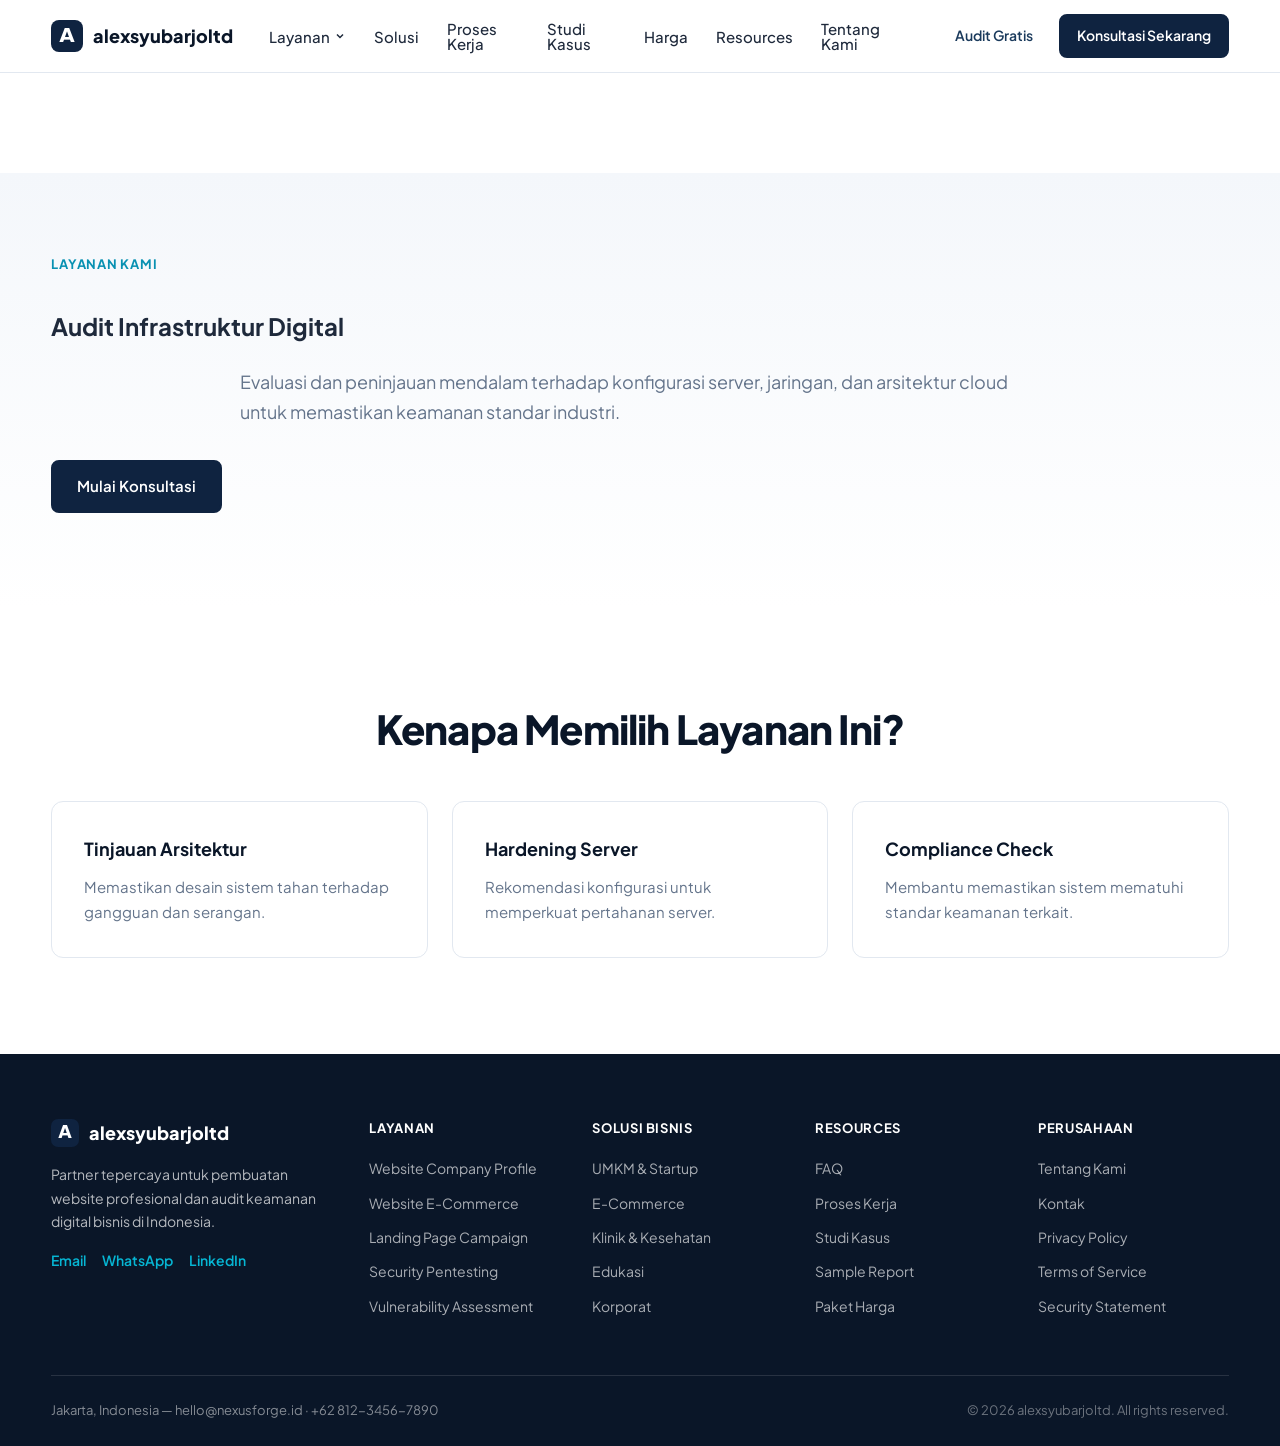
==== audit-infrastruktur.html @ 3403815f "Initial commit" ====
<!DOCTYPE html>
<html lang="id">
<head>
  <meta charset="UTF-8" />
  <meta name="viewport" content="width=device-width, initial-scale=1.0" />
  <title>Audit Infrastruktur Digital — alexsyubarjoltd</title>
  <link rel="preconnect" href="https://fonts.googleapis.com" />
  <link rel="preconnect" href="https://fonts.gstatic.com" crossorigin />
  <link href="https://fonts.googleapis.com/css2?family=Plus+Jakarta+Sans:wght@400;500;600;700;800&display=swap" rel="stylesheet" />
  <link rel="icon" type="image/svg+xml" href="favicon.svg" />
  <link rel="stylesheet" href="styles.css" />
</head>
<body>
  <!-- 2. Header -->
  <header class="site-header" id="header">
    <div class="container header-inner">
      <a href="index.html" class="logo" aria-label="alexsyubarjoltd">
        <span class="logo-mark" aria-hidden="true">
          <svg width="32" height="32" viewBox="0 0 32 32" fill="none"><rect width="32" height="32" rx="8" fill="currentColor"/><text x="16" y="22" text-anchor="middle" font-family="system-ui,sans-serif" font-weight="900" font-size="20" fill="#fff">A</text></svg>
        </span>
        <span class="logo-text">alexsyubarjoltd</span>
      </a>

      <button class="nav-toggle" type="button" aria-label="Menu" aria-expanded="false" id="navToggle">
        <span></span><span></span><span></span>
      </button>

      <nav class="main-nav" id="mainNav" aria-label="Navigasi utama">
        <div class="nav-item has-mega">
          <button class="nav-link nav-trigger" type="button" aria-expanded="false" aria-haspopup="true" id="layananTrigger">
            Layanan
            <svg class="chevron" width="12" height="12" viewBox="0 0 12 12" aria-hidden="true"><path d="M3 4.5L6 7.5L9 4.5" stroke="currentColor" stroke-width="1.5" fill="none"/></svg>
          </button>
          <div class="mega-menu" id="megaMenu" role="menu">
            <div class="mega-grid">
              <div class="mega-col">
                <span class="mega-label">Pembuatan Website</span>
                <a href="company-profile.html" role="menuitem">Website Company Profile</a>
                <a href="ecommerce.html" role="menuitem">Website E-Commerce</a>
                <a href="landing-page.html" role="menuitem">Landing Page Campaign</a>
                <a href="web-app.html" role="menuitem">Web App Development</a>
              </div>
              <div class="mega-col">
                <span class="mega-label">Keamanan Digital</span>
                <a href="pentesting.html" role="menuitem">Security Pentesting</a>
                <a href="vulnerability.html" role="menuitem">Vulnerability Assessment</a>
                <a href="audit-infrastruktur.html" role="menuitem">Audit Infrastruktur Digital</a>
                <a href="maintenance.html" role="menuitem">Maintenance &amp; Hardening</a>
              </div>
              <div class="mega-promo">
                <p class="mega-promo-title">Butuh audit cepat?</p>
                <p>Dapatkan penilaian risiko awal gratis untuk website bisnis Anda.</p>
                <a href="index.html#kontak" class="btn btn-accent btn-sm">Audit Gratis</a>
              </div>
            </div>
          </div>
        </div>
        <a href="index.html#solusi" class="nav-link">Solusi</a>
        <a href="index.html#proses" class="nav-link">Proses Kerja</a>
        <a href="index.html#studi-kasus" class="nav-link">Studi Kasus</a>
        <a href="index.html#harga" class="nav-link">Harga</a>
        <a href="index.html#faq" class="nav-link">Resources</a>
        <a href="index.html#kontak" class="nav-link">Tentang Kami</a>
      </nav>

      <div class="header-actions">
        <a href="index.html#audit" class="btn btn-ghost btn-sm hide-mobile">Audit Gratis</a>
        <a href="index.html#kontak" class="btn btn-primary btn-sm">Konsultasi Sekarang</a>
      </div>
    </div>
  </header>


  <main style="padding-top: 100px;">
    <section class="section section-alt hero">
      <div class="container center">
        <span class="eyebrow">Layanan Kami</span>
        <h1>Audit Infrastruktur Digital</h1>
        <p class="hero-sub" style="margin: 0 auto; max-width: 800px;">Evaluasi dan peninjauan mendalam terhadap konfigurasi server, jaringan, dan arsitektur cloud untuk memastikan keamanan standar industri.</p>
        <div style="margin-top: 32px;">
           <a href="index.html#kontak" class="btn btn-primary">Mulai Konsultasi</a>
        </div>
      </div>
    </section>

    <section class="section">
      <div class="container">
        <div class="section-header center">
          <h2>Kenapa Memilih Layanan Ini?</h2>
        </div>
        <div class="problem-grid">
           
          <article class="problem-card">
            <h3>Tinjauan Arsitektur</h3>
            <p>Memastikan desain sistem tahan terhadap gangguan dan serangan.</p>
          </article>
          <article class="problem-card">
            <h3>Hardening Server</h3>
            <p>Rekomendasi konfigurasi untuk memperkuat pertahanan server.</p>
          </article>
          <article class="problem-card">
            <h3>Compliance Check</h3>
            <p>Membantu memastikan sistem mematuhi standar keamanan terkait.</p>
          </article>
        </div>
      </div>
    </section>
  </main>
  <!-- 14. Footer -->
  <footer class="site-footer">
    <div class="container footer-grid">
      <div class="footer-brand">
        <a href="index.html" class="logo footer-logo">
          <span class="logo-mark" aria-hidden="true">
            <svg width="28" height="28" viewBox="0 0 32 32" fill="none"><rect width="32" height="32" rx="8" fill="currentColor"/><text x="16" y="22" text-anchor="middle" font-family="system-ui,sans-serif" font-weight="900" font-size="20" fill="#fff">A</text></svg>
          </span>
          <span class="logo-text">alexsyubarjoltd</span>
        </a>
        <p>Partner tepercaya untuk pembuatan website profesional dan audit keamanan digital bisnis di Indonesia.</p>
        <div class="footer-social">
          <a href="mailto:hello@nexusforge.id" aria-label="Email">Email</a>
          <a href="https://wa.me/6281234567890" target="_blank" rel="noopener" aria-label="WhatsApp">WhatsApp</a>
          <a href="https://linkedin.com" target="_blank" rel="noopener" aria-label="LinkedIn">LinkedIn</a>
        </div>
      </div>
      <div class="footer-col">
        <h4>Layanan</h4>
        <ul>
          <li><a href="company-profile.html">Website Company Profile</a></li>
          <li><a href="ecommerce.html">Website E-Commerce</a></li>
          <li><a href="landing-page.html">Landing Page Campaign</a></li>
          <li><a href="pentesting.html">Security Pentesting</a></li>
          <li><a href="vulnerability.html">Vulnerability Assessment</a></li>
        </ul>
      </div>
      <div class="footer-col">
        <h4>Solusi Bisnis</h4>
        <ul>
          <li><a href="index.html#solusi">UMKM &amp; Startup</a></li>
          <li><a href="index.html#solusi">E-Commerce</a></li>
          <li><a href="index.html#solusi">Klinik &amp; Kesehatan</a></li>
          <li><a href="index.html#solusi">Edukasi</a></li>
          <li><a href="index.html#solusi">Korporat</a></li>
        </ul>
      </div>
      <div class="footer-col">
        <h4>Resources</h4>
        <ul>
          <li><a href="index.html#faq">FAQ</a></li>
          <li><a href="index.html#proses">Proses Kerja</a></li>
          <li><a href="index.html#studi-kasus">Studi Kasus</a></li>
          <li><a href="index.html#audit">Sample Report</a></li>
          <li><a href="index.html#harga">Paket Harga</a></li>
        </ul>
      </div>
      <div class="footer-col">
        <h4>Perusahaan</h4>
        <ul>
          <li><a href="index.html#kontak">Tentang Kami</a></li>
          <li><a href="index.html#kontak">Kontak</a></li>
          <li><a href="index.html">Privacy Policy</a></li>
          <li><a href="index.html">Terms of Service</a></li>
          <li><a href="index.html">Security Statement</a></li>
        </ul>
      </div>
    </div>
    <div class="container footer-bottom">
      <address>Jakarta, Indonesia — hello@nexusforge.id · +62 812-3456-7890</address>
      <p>&copy; <span id="year"></span> alexsyubarjoltd. All rights reserved.</p>
    </div>
  </footer>

  <script src="script.js"></script>
</body>

</html>
---- styles.css ----
/* NexusForge Digital — B2B Landing Page */

:root {
  --navy-900: #0a1628;
  --navy-800: #0f2340;
  --navy-700: #1a3a5c;
  --navy-600: #234b73;
  --navy-100: #e8eef5;
  --navy-50: #f4f7fb;
  --white: #ffffff;
  --cyan: #06b6d4;
  --cyan-dark: #0891b2;
  --green: #10b981;
  --green-light: #d1fae5;
  --text: #1e293b;
  --text-muted: #64748b;
  --text-light: #94a3b8;
  --border: #e2e8f0;
  --border-dark: rgba(255, 255, 255, 0.12);
  --critical: #ef4444;
  --high: #f97316;
  --medium: #eab308;
  --low: #22c55e;
  --radius: 8px;
  --radius-lg: 12px;
  --shadow-sm: 0 1px 3px rgba(10, 22, 40, 0.06);
  --shadow-md: 0 4px 20px rgba(10, 22, 40, 0.08);
  --shadow-lg: 0 12px 40px rgba(10, 22, 40, 0.12);
  --font: "Plus Jakarta Sans", system-ui, -apple-system, sans-serif;
  --header-h: 72px;
  --announce-h: 44px;
  --transition: 0.2s ease;
  --container: min(1200px, 92vw);
}

*,
*::before,
*::after {
  box-sizing: border-box;
}

/* ── Loading Screen ─────────────────────────────────────── */
@keyframes spin {
  to { transform: rotate(360deg); }
}

@keyframes loader-fade-in {
  from { opacity: 0; transform: translateY(16px); }
  to   { opacity: 1; transform: translateY(0); }
}

@keyframes loader-pulse {
  0%, 100% { opacity: 1; }
  50%       { opacity: 0.4; }
}

.page-loader {
  position: fixed;
  inset: 0;
  z-index: 9999;
  display: flex;
  align-items: center;
  justify-content: center;
  background: linear-gradient(135deg, var(--navy-900) 0%, var(--navy-800) 60%, #0d1f38 100%);
  transition: opacity 0.5s ease, visibility 0.5s ease;
}

.page-loader.hide {
  opacity: 0;
  visibility: hidden;
  pointer-events: none;
}

.loader-inner {
  display: flex;
  flex-direction: column;
  align-items: center;
  gap: 1rem;
  animation: loader-fade-in 0.6s ease both;
}

.loader-logo {
  display: flex;
  align-items: center;
  justify-content: center;
  width: 80px;
  height: 80px;
  background: rgba(255,255,255,0.06);
  border: 1px solid rgba(255,255,255,0.12);
  border-radius: 20px;
  margin-bottom: 0.5rem;
}

.loader-logo svg {
  width: 48px;
  height: 48px;
}

.loader-brand {
  font-family: var(--font);
  font-size: 1.375rem;
  font-weight: 800;
  color: var(--white);
  letter-spacing: -0.02em;
}

.loader-spinner {
  margin-top: 0.5rem;
  animation: spin 0.9s linear infinite;
}

.loader-tagline {
  font-family: var(--font);
  font-size: 0.8125rem;
  color: rgba(255,255,255,0.45);
  margin: 0;
  animation: loader-pulse 1.6s ease-in-out infinite;
  letter-spacing: 0.02em;
}

html {
  scroll-behavior: smooth;
  overflow-x: hidden;
}

body {
  margin: 0;
  font-family: var(--font);
  font-size: 16px;
  line-height: 1.65;
  color: var(--text);
  background: var(--white);
  -webkit-font-smoothing: antialiased;
  overflow-x: hidden;
}

img {
  max-width: 100%;
  height: auto;
  display: block;
}

a {
  color: var(--navy-700);
  text-decoration: none;
  transition: color var(--transition);
}

a:hover {
  color: var(--cyan-dark);
}

.container {
  width: var(--container);
  margin-inline: auto;
}

/* Typography */
.eyebrow {
  display: inline-block;
  font-size: 0.8125rem;
  font-weight: 700;
  letter-spacing: 0.06em;
  text-transform: uppercase;
  color: var(--cyan-dark);
  margin-bottom: 0.75rem;
}

.eyebrow.light {
  color: var(--cyan);
}

.section-header {
  margin-bottom: 3rem;
}

.section-header.center {
  text-align: center;
  max-width: 680px;
  margin-inline: auto;
  margin-bottom: 3rem;
}

.section-header h2 {
  font-size: clamp(1.75rem, 4vw, 2.5rem);
  font-weight: 800;
  line-height: 1.2;
  color: var(--navy-900);
  margin: 0;
  letter-spacing: -0.02em;
}

.section-desc {
  color: var(--text-muted);
  margin: 1rem 0 0;
  font-size: 1.05rem;
}

.section {
  padding: clamp(4rem, 8vw, 6rem) 0;
}

.section-alt {
  background: var(--navy-50);
}

.section-dark {
  background: linear-gradient(135deg, var(--navy-900) 0%, var(--navy-800) 100%);
  color: var(--white);
}

.section-dark h2 {
  color: var(--white);
}

/* Buttons */
.btn {
  display: inline-flex;
  align-items: center;
  justify-content: center;
  gap: 0.5rem;
  padding: 0.75rem 1.5rem;
  font-family: var(--font);
  font-size: 0.9375rem;
  font-weight: 600;
  border: 2px solid transparent;
  border-radius: var(--radius);
  cursor: pointer;
  transition: background var(--transition), color var(--transition), border-color var(--transition), transform var(--transition), box-shadow var(--transition);
  white-space: nowrap;
}

.btn:hover {
  transform: translateY(-1px);
}

.btn-sm {
  padding: 0.5rem 1rem;
  font-size: 0.875rem;
}

.btn-lg {
  padding: 1rem 2rem;
  font-size: 1rem;
}

.btn-block {
  width: 100%;
}

.btn-primary {
  background: var(--navy-800);
  color: var(--white);
  border-color: var(--navy-800);
}

.btn-primary:hover {
  background: var(--navy-700);
  border-color: var(--navy-700);
  color: var(--white);
  box-shadow: var(--shadow-md);
}

.btn-accent {
  background: var(--cyan);
  color: var(--white);
  border-color: var(--cyan);
}

.btn-accent:hover {
  background: var(--cyan-dark);
  border-color: var(--cyan-dark);
  color: var(--white);
  box-shadow: 0 4px 20px rgba(6, 182, 212, 0.35);
}

.btn-outline {
  background: transparent;
  color: var(--navy-800);
  border-color: var(--border);
}

.btn-outline:hover {
  border-color: var(--navy-700);
  color: var(--navy-700);
  background: var(--white);
}

.btn-outline-light {
  background: transparent;
  color: var(--white);
  border-color: rgba(255, 255, 255, 0.4);
}

.btn-outline-light:hover {
  background: rgba(255, 255, 255, 0.1);
  border-color: var(--white);
  color: var(--white);
}

.btn-ghost {
  background: transparent;
  color: var(--navy-700);
  border-color: transparent;
}

.btn-ghost:hover {
  background: var(--navy-50);
  color: var(--navy-800);
}

/* Announcement bar */
.announcement-bar {
  background: var(--navy-900);
  color: rgba(255, 255, 255, 0.9);
  font-size: 0.875rem;
  position: relative;
  z-index: 110;
}

.announcement-inner {
  display: flex;
  align-items: center;
  justify-content: center;
  gap: 1rem;
  min-height: var(--announce-h);
  padding: 0.5rem 0;
  flex-wrap: wrap;
  text-align: center;
}

.announcement-inner p {
  margin: 0;
}

.announcement-inner strong {
  color: var(--cyan);
}

.announcement-cta {
  color: var(--cyan);
  font-weight: 700;
  font-size: 0.8125rem;
  text-decoration: underline;
  text-underline-offset: 3px;
}

.announcement-cta:hover {
  color: var(--white);
}

/* Header */
.site-header {
  position: sticky;
  top: 0;
  z-index: 100;
  background: rgba(255, 255, 255, 0.95);
  backdrop-filter: blur(12px);
  border-bottom: 1px solid var(--border);
  transition: box-shadow var(--transition);
}

.site-header.scrolled {
  box-shadow: var(--shadow-sm);
}

.header-inner {
  display: flex;
  align-items: center;
  gap: 1.5rem;
  min-height: var(--header-h);
}

.logo {
  display: flex;
  align-items: center;
  gap: 0.625rem;
  color: var(--navy-900);
  font-weight: 800;
  font-size: 1.125rem;
  flex-shrink: 0;
}

.logo:hover {
  color: var(--navy-900);
}

.logo-mark {
  color: var(--navy-800);
  display: flex;
}

.main-nav {
  display: flex;
  align-items: center;
  gap: 0.25rem;
  flex: 1;
  justify-content: center;
}

.nav-link,
.nav-trigger {
  display: inline-flex;
  align-items: center;
  gap: 0.25rem;
  padding: 0.5rem 0.75rem;
  font-size: 0.9375rem;
  font-weight: 500;
  color: var(--text);
  background: none;
  border: none;
  border-radius: var(--radius);
  cursor: pointer;
  font-family: var(--font);
  line-height: 1;
  transition: background var(--transition), color var(--transition);
}

.nav-link:hover,
.nav-trigger:hover,
.nav-link.active {
  color: var(--navy-800);
  background: var(--navy-50);
}

.nav-trigger .chevron {
  transition: transform var(--transition);
}

.nav-item.has-mega.open .nav-trigger .chevron {
  transform: rotate(180deg);
}

.header-actions {
  display: flex;
  align-items: center;
  gap: 0.5rem;
  flex-shrink: 0;
}

/* Mega menu */
.nav-item.has-mega {
  position: relative;
}

.mega-menu {
  position: absolute;
  top: calc(100% + 0.5rem);
  left: 50%;
  transform: translateX(-50%) translateY(8px);
  width: min(720px, 92vw);
  background: var(--white);
  border: 1px solid var(--border);
  border-radius: var(--radius-lg);
  box-shadow: var(--shadow-lg);
  padding: 1.5rem;
  opacity: 0;
  visibility: hidden;
  pointer-events: none;
  transition: none;
}

.nav-item.has-mega.open .mega-menu,
.nav-item.has-mega:hover .mega-menu {
  opacity: 1;
  visibility: visible;
  pointer-events: auto;
  transform: translateX(-50%) translateY(0);
}

.mega-grid {
  display: grid;
  grid-template-columns: 1fr 1fr 200px;
  gap: 1.5rem;
}

.mega-label {
  display: block;
  font-size: 0.75rem;
  font-weight: 700;
  text-transform: uppercase;
  letter-spacing: 0.06em;
  color: var(--text-muted);
  margin-bottom: 0.75rem;
}

.mega-col a {
  display: block;
  padding: 0.5rem 0.75rem;
  font-size: 0.9375rem;
  font-weight: 500;
  color: var(--text);
  border-radius: var(--radius);
  margin-bottom: 0.125rem;
}

.mega-col a:hover {
  background: var(--navy-50);
  color: var(--navy-800);
}

.mega-promo {
  background: linear-gradient(135deg, var(--navy-800), var(--navy-700));
  border-radius: var(--radius);
  padding: 1.25rem;
  color: rgba(255, 255, 255, 0.9);
  font-size: 0.875rem;
}

.mega-promo-title {
  font-weight: 700;
  font-size: 1rem;
  color: var(--white);
  margin: 0 0 0.5rem;
}

.mega-promo p {
  margin: 0 0 1rem;
  line-height: 1.5;
}

.nav-toggle {
  display: none;
  flex-direction: column;
  gap: 5px;
  padding: 8px;
  background: none;
  border: none;
  cursor: pointer;
  margin-left: auto;
}

.nav-toggle span {
  display: block;
  width: 22px;
  height: 2px;
  background: var(--navy-800);
  border-radius: 2px;
  transition: transform var(--transition), opacity var(--transition);
}

.nav-toggle.open span:nth-child(1) {
  transform: translateY(7px) rotate(45deg);
}

.nav-toggle.open span:nth-child(2) {
  opacity: 0;
}

.nav-toggle.open span:nth-child(3) {
  transform: translateY(-7px) rotate(-45deg);
}

/* Hero */
.hero {
  padding: clamp(3rem, 6vw, 5rem) 0 clamp(4rem, 8vw, 6rem);
  background: linear-gradient(180deg, var(--navy-50) 0%, var(--white) 100%);
  overflow: hidden;
}

.hero-grid {
  display: grid;
  grid-template-columns: 1fr 1fr;
  gap: 3rem;
  align-items: center;
}

.hero-copy h1 {
  font-size: clamp(2rem, 4.5vw, 3.25rem);
  font-weight: 800;
  line-height: 1.15;
  color: var(--navy-900);
  margin: 0 0 1.25rem;
  letter-spacing: -0.03em;
}

.hero-sub {
  font-size: 1.125rem;
  color: var(--text-muted);
  margin: 0 0 2rem;
  max-width: 520px;
  line-height: 1.7;
}

.hero-actions {
  display: flex;
  flex-wrap: wrap;
  gap: 0.75rem;
  margin-bottom: 2.5rem;
}

.trust-badges {
  display: flex;
  flex-wrap: wrap;
  gap: 0.625rem;
}

.badge {
  display: inline-flex;
  align-items: center;
  gap: 0.375rem;
  padding: 0.375rem 0.75rem;
  background: var(--white);
  border: 1px solid var(--border);
  border-radius: 100px;
  font-size: 0.8125rem;
  font-weight: 600;
  color: var(--navy-700);
}

.badge svg {
  color: var(--green);
  flex-shrink: 0;
}

/* Dashboard mockup */
.hero-visual {
  position: relative;
}

.hero-glow {
  position: absolute;
  inset: -20%;
  background: radial-gradient(circle at 60% 40%, rgba(6, 182, 212, 0.15), transparent 60%);
  pointer-events: none;
  z-index: 0;
}

.dashboard-mockup {
  position: relative;
  z-index: 1;
  background: var(--white);
  border: 1px solid var(--border);
  border-radius: var(--radius-lg);
  box-shadow: var(--shadow-lg);
  overflow: hidden;
}

.mockup-header {
  display: flex;
  align-items: center;
  gap: 0.5rem;
  padding: 0.875rem 1.25rem;
  background: var(--navy-50);
  border-bottom: 1px solid var(--border);
}

.dot {
  width: 10px;
  height: 10px;
  border-radius: 50%;
}

.dot.red { background: #ff5f57; }
.dot.yellow { background: #febc2e; }
.dot.green { background: #28c840; }

.mockup-title {
  margin-left: 0.5rem;
  font-size: 0.8125rem;
  font-weight: 600;
  color: var(--text-muted);
}

.mockup-body {
  padding: 1.25rem;
}

.score-row {
  display: grid;
  grid-template-columns: 1fr 1fr;
  gap: 0.75rem;
  margin-bottom: 1rem;
}

.score-card {
  background: var(--navy-50);
  border-radius: var(--radius);
  padding: 1rem;
}

.score-label {
  display: block;
  font-size: 0.75rem;
  font-weight: 600;
  color: var(--text-muted);
  margin-bottom: 0.25rem;
}

.score-value {
  font-size: 1.75rem;
  font-weight: 800;
  line-height: 1;
}

.score-value.good {
  color: var(--green);
}

.score-bar {
  height: 4px;
  background: var(--border);
  border-radius: 2px;
  margin-top: 0.5rem;
  overflow: hidden;
}

.score-bar span {
  display: block;
  height: 100%;
  background: var(--green);
  border-radius: 2px;
}

.risk-panel {
  background: var(--navy-900);
  border-radius: var(--radius);
  padding: 1rem;
  margin-bottom: 1rem;
  color: var(--white);
}

.risk-header {
  display: flex;
  justify-content: space-between;
  align-items: center;
  font-size: 0.8125rem;
  font-weight: 600;
  margin-bottom: 0.75rem;
}

.risk-tag {
  padding: 0.125rem 0.5rem;
  border-radius: 100px;
  font-size: 0.6875rem;
  font-weight: 700;
  text-transform: uppercase;
}

.risk-tag.medium {
  background: rgba(234, 179, 8, 0.2);
  color: var(--medium);
}

.risk-item {
  display: flex;
  align-items: center;
  gap: 0.5rem;
  font-size: 0.8125rem;
  padding: 0.375rem 0;
  color: rgba(255, 255, 255, 0.85);
}

.risk-dot {
  width: 8px;
  height: 8px;
  border-radius: 50%;
  flex-shrink: 0;
}

.risk-dot.critical { background: var(--critical); }
.risk-dot.high { background: var(--high); }
.risk-dot.low { background: var(--low); }

.mockup-bottom {
  display: grid;
  grid-template-columns: 1fr 1fr;
  gap: 0.75rem;
}

.conversion-mini,
.checklist-mini {
  background: var(--navy-50);
  border-radius: var(--radius);
  padding: 0.875rem;
  font-size: 0.8125rem;
}

.conversion-mini span,
.checklist-mini span {
  display: block;
  font-weight: 600;
  color: var(--text-muted);
  margin-bottom: 0.25rem;
}

.conversion-mini strong {
  font-size: 1.25rem;
  color: var(--cyan-dark);
}

.sparkline {
  width: 100%;
  height: 30px;
  color: var(--cyan);
  margin-top: 0.25rem;
}

.checklist-mini ul {
  list-style: none;
  padding: 0;
  margin: 0.25rem 0 0;
}

.checklist-mini li {
  padding: 0.125rem 0;
  color: var(--text-muted);
}

.checklist-mini li.done {
  color: var(--green);
}

.checklist-mini li.done::before {
  content: "✓ ";
  font-weight: 700;
}

/* Social proof */
.social-proof {
  padding: 2.5rem 0;
  border-top: 1px solid var(--border);
  border-bottom: 1px solid var(--border);
  background: var(--white);
}

.social-proof-title {
  text-align: center;
  font-size: 0.9375rem;
  font-weight: 600;
  color: var(--text-muted);
  margin: 0 0 1.75rem;
}

.logo-strip {
  display: flex;
  flex-wrap: wrap;
  justify-content: center;
  gap: 1rem;
}

.logo-placeholder {
  display: flex;
  align-items: center;
  justify-content: center;
  min-width: 120px;
  height: 48px;
  padding: 0 1.25rem;
  background: var(--navy-50);
  border: 1px dashed var(--border);
  border-radius: var(--radius);
  font-size: 0.8125rem;
  font-weight: 700;
  color: var(--text-light);
  letter-spacing: 0.02em;
}

/* Problem cards */
.problem-grid {
  display: grid;
  grid-template-columns: repeat(3, 1fr);
  gap: 1.5rem;
}

.problem-card {
  background: var(--white);
  border: 1px solid var(--border);
  border-radius: var(--radius-lg);
  padding: 2rem;
  transition: box-shadow var(--transition), transform var(--transition);
}

.problem-card:hover {
  box-shadow: var(--shadow-md);
  transform: translateY(-2px);
}

.problem-icon {
  width: 56px;
  height: 56px;
  display: flex;
  align-items: center;
  justify-content: center;
  border-radius: var(--radius);
  margin-bottom: 1.25rem;
}

.problem-icon.slow {
  background: #fef3c7;
  color: #d97706;
}

.problem-icon.design {
  background: #ede9fe;
  color: #7c3aed;
}

.problem-icon.security {
  background: #fee2e2;
  color: #dc2626;
}

.problem-card h3 {
  font-size: 1.125rem;
  font-weight: 700;
  color: var(--navy-900);
  margin: 0 0 0.75rem;
}

.problem-card p {
  margin: 0;
  color: var(--text-muted);
  font-size: 0.9375rem;
}

/* Pillars */
.pillar-grid {
  display: grid;
  grid-template-columns: repeat(3, 1fr);
  gap: 1.5rem;
}

.pillar-card {
  background: var(--white);
  border: 1px solid var(--border);
  border-radius: var(--radius-lg);
  padding: 2rem;
  transition: box-shadow var(--transition);
}

.pillar-card:hover {
  box-shadow: var(--shadow-md);
}

.pillar-card.featured {
  border-color: var(--cyan);
  box-shadow: 0 0 0 1px var(--cyan), var(--shadow-md);
}

.pillar-icon {
  width: 56px;
  height: 56px;
  display: flex;
  align-items: center;
  justify-content: center;
  border-radius: var(--radius);
  margin-bottom: 1.25rem;
}

.pillar-icon.build {
  background: #dbeafe;
  color: #2563eb;
}

.pillar-icon.optimize {
  background: #cffafe;
  color: var(--cyan-dark);
}

.pillar-icon.secure {
  background: var(--green-light);
  color: var(--green);
}

.pillar-card h3 {
  font-size: 1.375rem;
  font-weight: 800;
  color: var(--navy-900);
  margin: 0 0 0.75rem;
}

.pillar-card > p {
  color: var(--text-muted);
  font-size: 0.9375rem;
  margin: 0 0 1.25rem;
}

.pillar-card ul {
  list-style: none;
  padding: 0;
  margin: 0;
}

.pillar-card li {
  position: relative;
  padding-left: 1.25rem;
  font-size: 0.875rem;
  color: var(--text);
  margin-bottom: 0.5rem;
}

.pillar-card li::before {
  content: "";
  position: absolute;
  left: 0;
  top: 0.55em;
  width: 6px;
  height: 6px;
  background: var(--cyan);
  border-radius: 50%;
}

/* Service cards */
.service-grid {
  display: grid;
  grid-template-columns: repeat(4, 1fr);
  gap: 1.25rem;
}

.service-card {
  background: var(--white);
  border: 1px solid var(--border);
  border-radius: var(--radius-lg);
  padding: 1.75rem;
  transition: box-shadow var(--transition), border-color var(--transition);
}

.service-card:hover {
  box-shadow: var(--shadow-md);
  border-color: var(--cyan);
}

.service-icon {
  width: 48px;
  height: 48px;
  display: flex;
  align-items: center;
  justify-content: center;
  background: var(--navy-50);
  border-radius: var(--radius);
  color: var(--navy-700);
  margin-bottom: 1rem;
}

.service-icon.accent {
  background: #cffafe;
  color: var(--cyan-dark);
}

.service-card h3 {
  font-size: 1rem;
  font-weight: 700;
  color: var(--navy-900);
  margin: 0 0 0.5rem;
}

.service-card p {
  font-size: 0.875rem;
  color: var(--text-muted);
  margin: 0 0 1rem;
  line-height: 1.6;
}

.service-link {
  font-size: 0.875rem;
  font-weight: 600;
  color: var(--cyan-dark);
}

.service-link:hover {
  color: var(--navy-800);
}

/* Process */
.process-track {
  display: grid;
  grid-template-columns: repeat(5, 1fr);
  gap: 1.5rem;
  position: relative;
}

.process-track::before {
  content: "";
  position: absolute;
  top: 60px;
  left: 10%;
  right: 10%;
  height: 3px;
  background: linear-gradient(90deg, var(--cyan), var(--green));
  opacity: 0.4;
  z-index: 0;
  border-radius: 3px;
}

.process-step {
  position: relative;
  z-index: 1;
  text-align: center;
  padding: 2rem 1.25rem;
  background: var(--white);
  border: 1px solid var(--border);
  border-radius: var(--radius-lg);
  box-shadow: var(--shadow-sm);
  transition: transform var(--transition), box-shadow var(--transition), border-color var(--transition);
  display: flex;
  flex-direction: column;
  align-items: center;
}

.process-step:hover {
  transform: translateY(-8px);
  box-shadow: var(--shadow-lg);
  border-color: var(--cyan);
}

.step-num {
  display: inline-flex;
  align-items: center;
  justify-content: center;
  width: 56px;
  height: 56px;
  background: linear-gradient(135deg, var(--navy-800), var(--navy-700));
  color: var(--white);
  font-size: 1rem;
  font-weight: 800;
  border-radius: 50%;
  margin-bottom: 1.5rem;
  box-shadow: 0 0 0 4px var(--white), 0 0 0 2px rgba(6, 182, 212, 0.5);
  transition: transform var(--transition), box-shadow var(--transition), background var(--transition);
  z-index: 2;
  position: relative;
}

.process-step:hover .step-num {
  transform: scale(1.1);
  box-shadow: 0 0 0 4px var(--white), 0 0 0 2px var(--cyan);
  background: linear-gradient(135deg, var(--cyan), var(--cyan-dark));
}

.process-step h3 {
  font-size: 0.9375rem;
  font-weight: 700;
  color: var(--navy-900);
  margin: 0 0 0.75rem;
  line-height: 1.35;
}

.process-step p {
  font-size: 0.8125rem;
  color: var(--text-muted);
  margin: 0;
  line-height: 1.6;
}

/* Audit section */
.audit-grid {
  display: grid;
  grid-template-columns: 1fr 1fr;
  gap: 3rem;
  align-items: center;
}

.audit-copy p {
  color: rgba(255, 255, 255, 0.75);
  font-size: 1.05rem;
  margin: 0 0 1.5rem;
}

.audit-features {
  list-style: none;
  padding: 0;
  margin: 0 0 2rem;
}

.audit-features li {
  display: flex;
  align-items: center;
  gap: 0.75rem;
  padding: 0.5rem 0;
  font-size: 0.9375rem;
  color: rgba(255, 255, 255, 0.9);
}

.audit-features svg {
  color: var(--cyan);
  flex-shrink: 0;
}

.report-card {
  background: rgba(255, 255, 255, 0.06);
  border: 1px solid var(--border-dark);
  border-radius: var(--radius-lg);
  padding: 1.5rem;
  backdrop-filter: blur(8px);
}

.report-header {
  display: flex;
  justify-content: space-between;
  align-items: center;
  font-size: 0.8125rem;
  font-weight: 600;
  color: rgba(255, 255, 255, 0.7);
  margin-bottom: 1.25rem;
  padding-bottom: 1rem;
  border-bottom: 1px solid var(--border-dark);
}

.report-summary h4 {
  font-size: 0.875rem;
  font-weight: 700;
  color: var(--white);
  margin: 0 0 0.5rem;
}

.report-summary p {
  font-size: 0.875rem;
  color: rgba(255, 255, 255, 0.75);
  margin: 0 0 1.25rem;
  line-height: 1.6;
}

.report-summary strong {
  color: var(--critical);
}

.report-ratings {
  margin-bottom: 1.25rem;
}

.rating-row {
  display: grid;
  grid-template-columns: 70px 1fr 24px;
  align-items: center;
  gap: 0.75rem;
  margin-bottom: 0.5rem;
  font-size: 0.75rem;
  font-weight: 600;
}

.rating-row span:first-child {
  color: rgba(255, 255, 255, 0.7);
}

.rating-row span:last-child {
  color: var(--white);
  text-align: right;
}

.rating-bar {
  height: 6px;
  background: rgba(255, 255, 255, 0.1);
  border-radius: 3px;
  overflow: hidden;
}

.rating-bar span {
  display: block;
  height: 100%;
  border-radius: 3px;
}

.rating-row.critical .rating-bar span { background: var(--critical); }
.rating-row.high .rating-bar span { background: var(--high); }
.rating-row.medium .rating-bar span { background: var(--medium); }
.rating-row.low .rating-bar span { background: var(--low); }

.report-finding {
  background: rgba(239, 68, 68, 0.1);
  border: 1px solid rgba(239, 68, 68, 0.25);
  border-radius: var(--radius);
  padding: 0.875rem;
  margin-bottom: 0.75rem;
}

.finding-tag {
  display: inline-block;
  padding: 0.125rem 0.5rem;
  border-radius: 100px;
  font-size: 0.6875rem;
  font-weight: 700;
  text-transform: uppercase;
  margin-bottom: 0.375rem;
}

.finding-tag.critical {
  background: rgba(239, 68, 68, 0.2);
  color: #fca5a5;
}

.report-finding p {
  font-size: 0.8125rem;
  color: rgba(255, 255, 255, 0.85);
  margin: 0;
}

.report-impact {
  font-size: 0.8125rem;
  color: rgba(255, 255, 255, 0.7);
  line-height: 1.55;
}

.report-impact strong {
  color: var(--white);
}

/* Pricing */
.pricing-grid {
  display: grid;
  grid-template-columns: repeat(3, 1fr);
  gap: 1.5rem;
  align-items: start;
}

.pricing-card {
  position: relative;
  background: var(--white);
  border: 1px solid var(--border);
  border-radius: var(--radius-lg);
  padding: 2rem;
  transition: box-shadow var(--transition), transform var(--transition);
}

.pricing-card:hover {
  box-shadow: var(--shadow-md);
}

.pricing-card.popular {
  border-color: var(--navy-800);
  box-shadow: var(--shadow-lg);
  transform: scale(1.03);
}

.popular-badge {
  position: absolute;
  top: -12px;
  left: 50%;
  transform: translateX(-50%);
  background: var(--cyan);
  color: var(--white);
  font-size: 0.6875rem;
  font-weight: 700;
  text-transform: uppercase;
  letter-spacing: 0.04em;
  padding: 0.25rem 0.875rem;
  border-radius: 100px;
  white-space: nowrap;
}

.pricing-card h3 {
  font-size: 1.375rem;
  font-weight: 800;
  color: var(--navy-900);
  margin: 0 0 0.5rem;
}

.pricing-desc {
  font-size: 0.9375rem;
  color: var(--text-muted);
  margin: 0 0 1.5rem;
  line-height: 1.55;
}

.pricing-features {
  list-style: none;
  padding: 0;
  margin: 0 0 1.5rem;
}

.pricing-features li {
  position: relative;
  padding: 0.5rem 0 0.5rem 1.5rem;
  font-size: 0.9375rem;
  color: var(--text);
  border-bottom: 1px solid var(--border);
}

.pricing-features li:last-child {
  border-bottom: none;
}

.pricing-features li::before {
  content: "✓";
  position: absolute;
  left: 0;
  color: var(--green);
  font-weight: 700;
}

/* Case studies */
.case-grid {
  display: grid;
  grid-template-columns: repeat(3, 1fr);
  gap: 1.5rem;
}

.case-card {
  background: var(--white);
  border: 1px solid var(--border);
  border-radius: var(--radius-lg);
  padding: 2rem;
  transition: box-shadow var(--transition);
}

.case-card:hover {
  box-shadow: var(--shadow-md);
}

.case-metric {
  font-size: 2.5rem;
  font-weight: 800;
  color: var(--cyan-dark);
  line-height: 1;
  margin-bottom: 0.25rem;
}

.case-label {
  display: block;
  font-size: 0.75rem;
  font-weight: 700;
  text-transform: uppercase;
  letter-spacing: 0.05em;
  color: var(--text-muted);
  margin-bottom: 1rem;
}

.case-card h3 {
  font-size: 1.0625rem;
  font-weight: 700;
  color: var(--navy-900);
  margin: 0 0 0.75rem;
  line-height: 1.35;
}

.case-card p {
  font-size: 0.875rem;
  color: var(--text-muted);
  margin: 0 0 1.25rem;
  line-height: 1.6;
}

.case-tag {
  display: inline-block;
  padding: 0.25rem 0.75rem;
  background: var(--navy-50);
  border-radius: 100px;
  font-size: 0.75rem;
  font-weight: 600;
  color: var(--navy-700);
}

/* FAQ */
.faq-container {
  display: grid;
  grid-template-columns: 1fr 2fr;
  gap: 3rem;
  align-items: start;
}

.faq-list {
  display: flex;
  flex-direction: column;
  gap: 0.75rem;
}

.faq-item {
  background: var(--white);
  border: 1px solid var(--border);
  border-radius: var(--radius);
  overflow: hidden;
}

.faq-item summary {
  padding: 1.125rem 1.25rem;
  font-weight: 600;
  font-size: 0.9375rem;
  color: var(--navy-900);
  cursor: pointer;
  list-style: none;
  display: flex;
  justify-content: space-between;
  align-items: center;
  transition: background var(--transition);
}

.faq-item summary::-webkit-details-marker {
  display: none;
}

.faq-item summary::after {
  content: "+";
  font-size: 1.25rem;
  font-weight: 400;
  color: var(--text-muted);
  transition: transform var(--transition);
}

.faq-item[open] summary::after {
  content: "−";
}

.faq-item summary:hover {
  background: var(--navy-50);
}

.faq-item p {
  padding: 0 1.25rem 1.125rem;
  margin: 0;
  font-size: 0.9375rem;
  color: var(--text-muted);
  line-height: 1.65;
}

/* CTA section */
.cta-section {
  background: linear-gradient(135deg, var(--navy-900) 0%, var(--navy-700) 100%);
  color: var(--white);
}

.cta-inner {
  display: grid;
  grid-template-columns: 1fr 1fr;
  gap: 3rem;
  align-items: start;
}

.cta-copy h2 {
  font-size: clamp(1.75rem, 3.5vw, 2.25rem);
  font-weight: 800;
  line-height: 1.2;
  margin: 0 0 1rem;
  letter-spacing: -0.02em;
}

.cta-copy p {
  color: rgba(255, 255, 255, 0.75);
  font-size: 1.05rem;
  margin: 0 0 2rem;
}

.cta-actions {
  display: flex;
  flex-wrap: wrap;
  gap: 0.75rem;
}

.contact-form {
  background: var(--white);
  border-radius: var(--radius-lg);
  padding: 2rem;
  color: var(--text);
}

.contact-form h3 {
  font-size: 1.125rem;
  font-weight: 700;
  color: var(--navy-900);
  margin: 0 0 1.5rem;
}

.form-row {
  display: grid;
  grid-template-columns: 1fr 1fr;
  gap: 1rem;
}

.contact-form label {
  display: block;
  margin-bottom: 1rem;
}

.contact-form label span {
  display: block;
  font-size: 0.8125rem;
  font-weight: 600;
  color: var(--text);
  margin-bottom: 0.375rem;
}

.contact-form input,
.contact-form select,
.contact-form textarea {
  width: 100%;
  padding: 0.75rem 1rem;
  font-family: var(--font);
  font-size: 0.9375rem;
  border: 1px solid var(--border);
  border-radius: var(--radius);
  background: var(--white);
  color: var(--text);
  transition: border-color var(--transition), box-shadow var(--transition);
}

.contact-form input:focus,
.contact-form select:focus,
.contact-form textarea:focus {
  outline: none;
  border-color: var(--cyan);
  box-shadow: 0 0 0 3px rgba(6, 182, 212, 0.15);
}

.form-note {
  text-align: center;
  font-size: 0.8125rem;
  color: var(--text-muted);
  margin: 0.75rem 0 0;
}

.form-success {
  display: none;
  text-align: center;
  padding: 2rem;
}

.form-success.show {
  display: block;
}

.form-success svg {
  color: var(--green);
  margin-bottom: 1rem;
}

/* Footer */
.site-footer {
  background: var(--navy-900);
  color: rgba(255, 255, 255, 0.7);
  padding: 4rem 0 0;
}

.footer-grid {
  display: grid;
  grid-template-columns: 1.5fr repeat(4, 1fr);
  gap: 2rem;
  padding-bottom: 3rem;
  border-bottom: 1px solid var(--border-dark);
}

.footer-brand p {
  font-size: 0.875rem;
  line-height: 1.65;
  margin: 1rem 0;
  max-width: 280px;
}

.footer-logo {
  color: var(--white);
}

.footer-logo:hover {
  color: var(--white);
}

.footer-social {
  display: flex;
  gap: 1rem;
}

.footer-social a {
  font-size: 0.875rem;
  font-weight: 600;
  color: var(--cyan);
}

.footer-social a:hover {
  color: var(--white);
}

.footer-col h4 {
  font-size: 0.8125rem;
  font-weight: 700;
  text-transform: uppercase;
  letter-spacing: 0.05em;
  color: var(--white);
  margin: 0 0 1rem;
}

.footer-col ul {
  list-style: none;
  padding: 0;
  margin: 0;
}

.footer-col li {
  margin-bottom: 0.5rem;
}

.footer-col a {
  font-size: 0.875rem;
  color: rgba(255, 255, 255, 0.65);
}

.footer-col a:hover {
  color: var(--white);
}

.footer-bottom {
  display: flex;
  justify-content: space-between;
  align-items: center;
  flex-wrap: wrap;
  gap: 1rem;
  padding: 1.5rem 0;
  font-size: 0.8125rem;
}

.footer-bottom address {
  font-style: normal;
  color: rgba(255, 255, 255, 0.5);
}

.footer-bottom p {
  margin: 0;
  color: rgba(255, 255, 255, 0.4);
}

.hide-mobile {
  display: inline-flex;
}

/* Responsive */
@media (max-width: 1100px) {
  .service-grid {
    grid-template-columns: repeat(2, 1fr);
  }

  .process-track {
    grid-template-columns: repeat(3, 1fr);
    gap: 2rem;
  }

  .process-track::before {
    display: none;
  }
}

@media (max-width: 900px) {
  .hero-grid,
  .audit-grid,
  .cta-inner,
  .faq-container,
  .footer-grid {
    grid-template-columns: 1fr;
  }

  .problem-grid,
  .pillar-grid,
  .pricing-grid,
  .case-grid {
    grid-template-columns: 1fr;
  }

  .pricing-card.popular {
    transform: none;
  }

  .process-track {
    grid-template-columns: 1fr;
  }

  .process-step {
    text-align: center;
    display: flex;
    flex-direction: column;
    align-items: center;
    gap: 1rem;
    padding: 1.5rem;
  }

  .step-num {
    margin-bottom: 0;
  }

  .hero-visual {
    order: -1;
    max-width: 520px;
    margin-inline: auto;
  }

  .hide-mobile {
    display: none;
  }

  .mega-grid {
    grid-template-columns: 1fr;
  }

  .mega-promo {
    display: none;
  }
}

@media (max-width: 768px) {
  .nav-toggle {
    display: flex;
  }

  .main-nav {
    position: absolute;
    top: 100%;
    left: 0;
    right: 0;
    bottom: auto;
    height: calc(100vh - var(--header-h));
    flex-direction: column;
    align-items: stretch;
    justify-content: flex-start;
    background: var(--white);
    padding: 1rem;
    gap: 0.25rem;
    overflow-y: auto;
    transform: translateX(100%);
    transition: transform 0.3s ease;
    z-index: 99;
  }

  .main-nav.open {
    transform: translateX(0);
  }

  .nav-link,
  .nav-trigger {
    width: 100%;
    justify-content: space-between;
    padding: 0.875rem 1rem;
  }

  .header-actions {
    display: none;
  }

  .nav-item.has-mega {
    width: 100%;
  }

  .mega-menu {
    position: static;
    transform: none;
    width: 100%;
    box-shadow: none;
    border: none;
    padding: 0 0 0 1rem;
    opacity: 1;
    visibility: visible;
    pointer-events: auto;
    display: none;
  }

  .nav-item.has-mega.open .mega-menu {
    display: block;
  }

  .nav-item.has-mega:hover .mega-menu {
    transform: none;
  }

  .service-grid {
    grid-template-columns: 1fr;
  }

  .form-row {
    grid-template-columns: 1fr;
  }

  .footer-grid {
    grid-template-columns: 1fr 1fr;
  }

  .footer-brand {
    grid-column: 1 / -1;
  }

  .announcement-inner {
    font-size: 0.8125rem;
  }

  .trust-badges {
    gap: 0.5rem;
  }

  .badge {
    font-size: 0.75rem;
  }
}

@media (max-width: 480px) {
  .footer-grid {
    grid-template-columns: 1fr;
  }

  .cta-actions {
    flex-direction: column;
  }

  .cta-actions .btn {
    width: 100%;
  }

  .hero-actions {
    flex-direction: column;
  }

  .hero-actions .btn {
    width: 100%;
  }
}
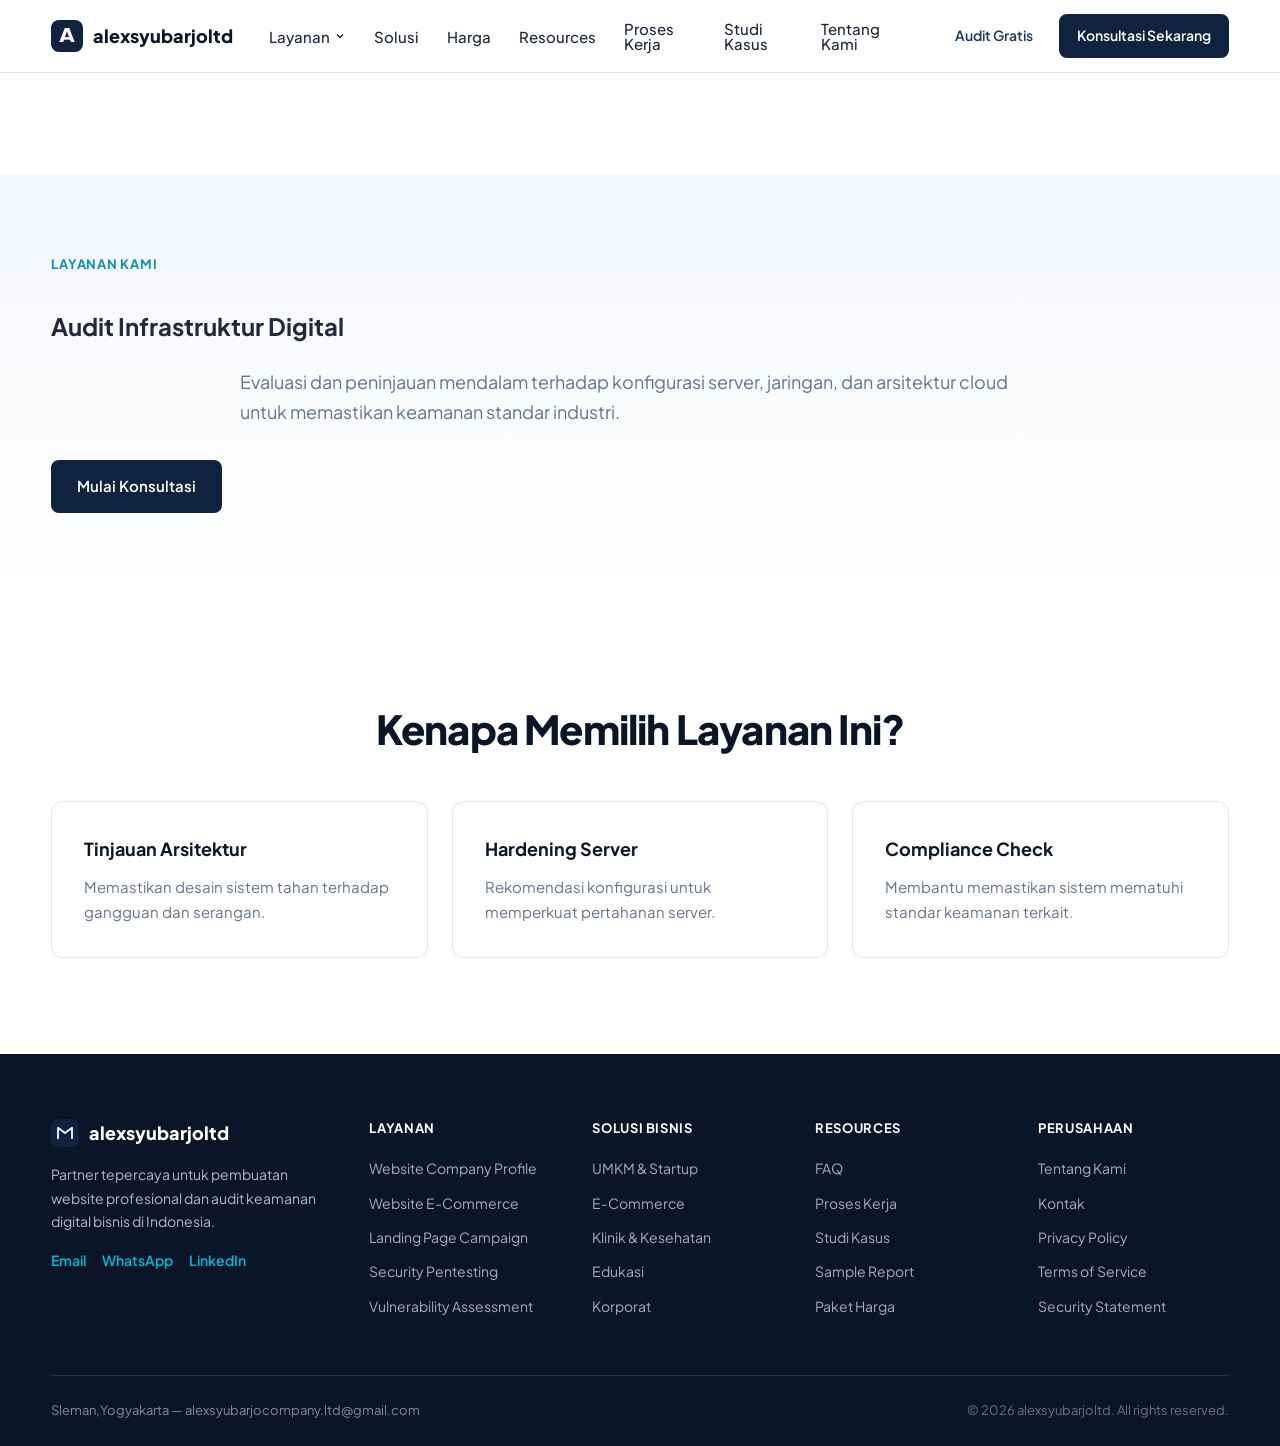
==== commit af739de4: "Update logo, favicon, add page loader, fix scroll, and update WhatsApp number" ====
--- a/audit-infrastruktur.html
+++ b/audit-infrastruktur.html
@@ -7,7 +7,6 @@
   <link rel="preconnect" href="https://fonts.googleapis.com" />
   <link rel="preconnect" href="https://fonts.gstatic.com" crossorigin />
   <link href="https://fonts.googleapis.com/css2?family=Plus+Jakarta+Sans:wght@400;500;600;700;800&display=swap" rel="stylesheet" />
-  <link rel="icon" type="image/svg+xml" href="favicon.svg" />
   <link rel="stylesheet" href="styles.css" />
 </head>
 <body>
@@ -16,7 +15,11 @@
     <div class="container header-inner">
       <a href="index.html" class="logo" aria-label="alexsyubarjoltd">
         <span class="logo-mark" aria-hidden="true">
-          <svg width="32" height="32" viewBox="0 0 32 32" fill="none"><rect width="32" height="32" rx="8" fill="currentColor"/><text x="16" y="22" text-anchor="middle" font-family="system-ui,sans-serif" font-weight="900" font-size="20" fill="#fff">A</text></svg>
+          <svg width="32" height="32" viewBox="0 0 32 32" fill="none">
+            <rect width="32" height="32" rx="8" fill="currentColor" />
+            <text x="16" y="22" text-anchor="middle" font-family="system-ui,sans-serif" font-weight="900" font-size="20"
+              fill="#fff">A</text>
+          </svg>
         </span>
         <span class="logo-text">alexsyubarjoltd</span>
       </a>
@@ -27,9 +30,12 @@
 
       <nav class="main-nav" id="mainNav" aria-label="Navigasi utama">
         <div class="nav-item has-mega">
-          <button class="nav-link nav-trigger" type="button" aria-expanded="false" aria-haspopup="true" id="layananTrigger">
+          <button class="nav-link nav-trigger" type="button" aria-expanded="false" aria-haspopup="true"
+            id="layananTrigger">
             Layanan
-            <svg class="chevron" width="12" height="12" viewBox="0 0 12 12" aria-hidden="true"><path d="M3 4.5L6 7.5L9 4.5" stroke="currentColor" stroke-width="1.5" fill="none"/></svg>
+            <svg class="chevron" width="12" height="12" viewBox="0 0 12 12" aria-hidden="true">
+              <path d="M3 4.5L6 7.5L9 4.5" stroke="currentColor" stroke-width="1.5" fill="none" />
+            </svg>
           </button>
           <div class="mega-menu" id="megaMenu" role="menu">
             <div class="mega-grid">
@@ -56,10 +62,10 @@
           </div>
         </div>
         <a href="index.html#solusi" class="nav-link">Solusi</a>
+        <a href="index.html#harga" class="nav-link">Harga</a>
+        <a href="index.html#faq" class="nav-link">Resources</a>
         <a href="index.html#proses" class="nav-link">Proses Kerja</a>
         <a href="index.html#studi-kasus" class="nav-link">Studi Kasus</a>
-        <a href="index.html#harga" class="nav-link">Harga</a>
-        <a href="index.html#faq" class="nav-link">Resources</a>
         <a href="index.html#kontak" class="nav-link">Tentang Kami</a>
       </nav>
 
@@ -112,14 +118,18 @@
       <div class="footer-brand">
         <a href="index.html" class="logo footer-logo">
           <span class="logo-mark" aria-hidden="true">
-            <svg width="28" height="28" viewBox="0 0 32 32" fill="none"><rect width="32" height="32" rx="8" fill="currentColor"/><text x="16" y="22" text-anchor="middle" font-family="system-ui,sans-serif" font-weight="900" font-size="20" fill="#fff">A</text></svg>
+            <svg width="28" height="28" viewBox="0 0 32 32" fill="none">
+              <rect width="32" height="32" rx="8" fill="currentColor" />
+              <path d="M8 22V10l8 6 8-6v12" stroke="#fff" stroke-width="2" stroke-linecap="round"
+                stroke-linejoin="round" />
+            </svg>
           </span>
           <span class="logo-text">alexsyubarjoltd</span>
         </a>
         <p>Partner tepercaya untuk pembuatan website profesional dan audit keamanan digital bisnis di Indonesia.</p>
         <div class="footer-social">
           <a href="mailto:hello@nexusforge.id" aria-label="Email">Email</a>
-          <a href="https://wa.me/6281234567890" target="_blank" rel="noopener" aria-label="WhatsApp">WhatsApp</a>
+          <a href="https://wa.me/6287805718296" target="_blank" rel="noopener" aria-label="WhatsApp">WhatsApp</a>
           <a href="https://linkedin.com" target="_blank" rel="noopener" aria-label="LinkedIn">LinkedIn</a>
         </div>
       </div>
@@ -165,7 +175,7 @@
       </div>
     </div>
     <div class="container footer-bottom">
-      <address>Jakarta, Indonesia — hello@nexusforge.id · +62 812-3456-7890</address>
+      <address>Sleman,Yogyakarta — alexsyubarjocompany.ltd@gmail.com </address>
       <p>&copy; <span id="year"></span> alexsyubarjoltd. All rights reserved.</p>
     </div>
   </footer>
@@ -173,4 +183,5 @@
   <script src="script.js"></script>
 </body>
 
+
 </html>
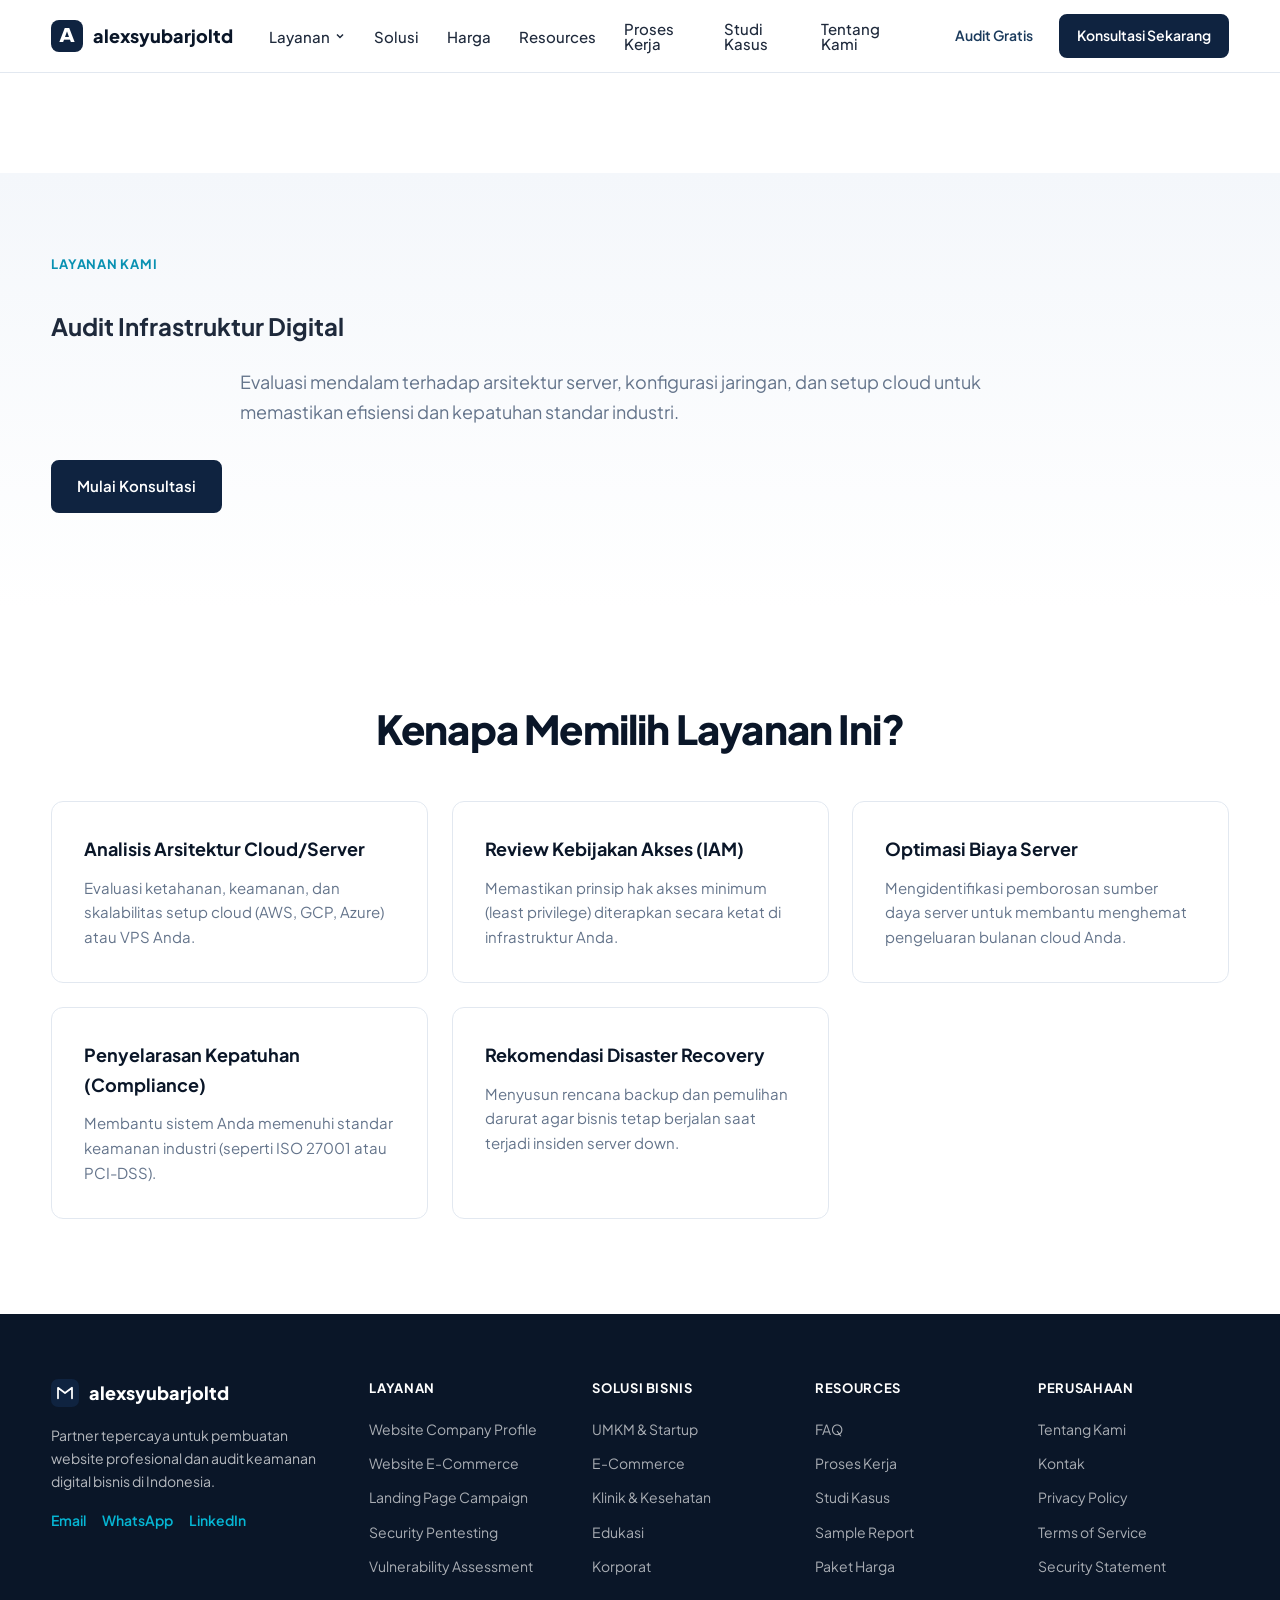
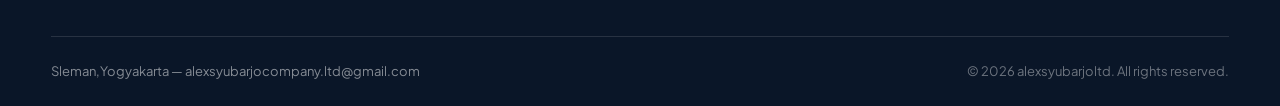
==== commit e04f1240: "feat: update WhatsApp greeting and expand Website Development Services content" ====
--- a/audit-infrastruktur.html
+++ b/audit-infrastruktur.html
@@ -7,6 +7,10 @@
   <link rel="preconnect" href="https://fonts.googleapis.com" />
   <link rel="preconnect" href="https://fonts.gstatic.com" crossorigin />
   <link href="https://fonts.googleapis.com/css2?family=Plus+Jakarta+Sans:wght@400;500;600;700;800&display=swap" rel="stylesheet" />
+  <link rel="icon" href="/favicon.ico" sizes="any" />
+  <link rel="icon" type="image/svg+xml" href="/favicon.svg" />
+  <link rel="icon" type="image/png" sizes="48x48" href="/favicon-48.png" />
+  <link rel="apple-touch-icon" sizes="180x180" href="/apple-touch-icon.png" />
   <link rel="stylesheet" href="styles.css" />
 </head>
 <body>
@@ -82,7 +86,7 @@
       <div class="container center">
         <span class="eyebrow">Layanan Kami</span>
         <h1>Audit Infrastruktur Digital</h1>
-        <p class="hero-sub" style="margin: 0 auto; max-width: 800px;">Evaluasi dan peninjauan mendalam terhadap konfigurasi server, jaringan, dan arsitektur cloud untuk memastikan keamanan standar industri.</p>
+        <p class="hero-sub" style="margin: 0 auto; max-width: 800px;">Evaluasi mendalam terhadap arsitektur server, konfigurasi jaringan, dan setup cloud untuk memastikan efisiensi dan kepatuhan standar industri.</p>
         <div style="margin-top: 32px;">
            <a href="index.html#kontak" class="btn btn-primary">Mulai Konsultasi</a>
         </div>
@@ -97,16 +101,24 @@
         <div class="problem-grid">
            
           <article class="problem-card">
-            <h3>Tinjauan Arsitektur</h3>
-            <p>Memastikan desain sistem tahan terhadap gangguan dan serangan.</p>
+            <h3>Analisis Arsitektur Cloud/Server</h3>
+            <p>Evaluasi ketahanan, keamanan, dan skalabilitas setup cloud (AWS, GCP, Azure) atau VPS Anda.</p>
           </article>
           <article class="problem-card">
-            <h3>Hardening Server</h3>
-            <p>Rekomendasi konfigurasi untuk memperkuat pertahanan server.</p>
+            <h3>Review Kebijakan Akses (IAM)</h3>
+            <p>Memastikan prinsip hak akses minimum (least privilege) diterapkan secara ketat di infrastruktur Anda.</p>
           </article>
           <article class="problem-card">
-            <h3>Compliance Check</h3>
-            <p>Membantu memastikan sistem mematuhi standar keamanan terkait.</p>
+            <h3>Optimasi Biaya Server</h3>
+            <p>Mengidentifikasi pemborosan sumber daya server untuk membantu menghemat pengeluaran bulanan cloud Anda.</p>
+          </article>
+          <article class="problem-card">
+            <h3>Penyelarasan Kepatuhan (Compliance)</h3>
+            <p>Membantu sistem Anda memenuhi standar keamanan industri (seperti ISO 27001 atau PCI-DSS).</p>
+          </article>
+          <article class="problem-card">
+            <h3>Rekomendasi Disaster Recovery</h3>
+            <p>Menyusun rencana backup dan pemulihan darurat agar bisnis tetap berjalan saat terjadi insiden server down.</p>
           </article>
         </div>
       </div>
@@ -184,4 +196,4 @@
 </body>
 
 
-</html>+</html>
--- a/styles.css
+++ b/styles.css
@@ -1,4 +1,4 @@
-/* NexusForge Digital — B2B Landing Page */
+/* alexsyubarjoltd — B2B Landing Page */
 
 :root {
   --navy-900: #0a1628;
@@ -577,9 +577,18 @@
 .hero-sub {
   font-size: 1.125rem;
   color: var(--text-muted);
-  margin: 0 0 2rem;
+  margin: 0 0 0.75rem;
   max-width: 520px;
   line-height: 1.7;
+}
+
+.brand-alias {
+  max-width: 520px;
+  margin: 0 0 2rem;
+  color: var(--navy-700);
+  font-size: 0.95rem;
+  line-height: 1.65;
+  font-weight: 600;
 }
 
 .hero-actions {
@@ -1049,6 +1058,28 @@
   color: var(--text-muted);
   margin: 0 0 1rem;
   line-height: 1.6;
+}
+
+.service-features {
+  list-style: none;
+  padding: 0;
+  margin: 0 0 1.25rem;
+  display: flex;
+  flex-direction: column;
+  gap: 0.5rem;
+}
+
+.service-features li {
+  font-size: 0.825rem;
+  color: var(--text-muted);
+  display: flex;
+  align-items: center;
+  gap: 0.5rem;
+}
+
+.service-features svg {
+  color: var(--cyan-dark);
+  flex-shrink: 0;
 }
 
 .service-link {
@@ -1706,6 +1737,485 @@
 
 .hide-mobile {
   display: inline-flex;
+}
+
+/* ── Animations & Scroll Reveal ──────────────────────────── */
+
+/* Keyframes */
+@keyframes fadeInUp {
+  from {
+    opacity: 0;
+    transform: translateY(40px);
+  }
+  to {
+    opacity: 1;
+    transform: translateY(0);
+  }
+}
+
+@keyframes fadeInLeft {
+  from {
+    opacity: 0;
+    transform: translateX(-40px);
+  }
+  to {
+    opacity: 1;
+    transform: translateX(0);
+  }
+}
+
+@keyframes fadeInRight {
+  from {
+    opacity: 0;
+    transform: translateX(40px);
+  }
+  to {
+    opacity: 1;
+    transform: translateX(0);
+  }
+}
+
+@keyframes scaleIn {
+  from {
+    opacity: 0;
+    transform: scale(0.9);
+  }
+  to {
+    opacity: 1;
+    transform: scale(1);
+  }
+}
+
+@keyframes float {
+  0%, 100% {
+    transform: translateY(0);
+  }
+  50% {
+    transform: translateY(-12px);
+  }
+}
+
+@keyframes floatSlow {
+  0%, 100% {
+    transform: translateY(0) rotate(0deg);
+  }
+  50% {
+    transform: translateY(-8px) rotate(1deg);
+  }
+}
+
+@keyframes shimmer {
+  0% {
+    background-position: -200% center;
+  }
+  100% {
+    background-position: 200% center;
+  }
+}
+
+@keyframes pulseGlow {
+  0%, 100% {
+    box-shadow: 0 0 0 0 rgba(6, 182, 212, 0.4);
+  }
+  50% {
+    box-shadow: 0 0 20px 4px rgba(6, 182, 212, 0.15);
+  }
+}
+
+@keyframes breathe {
+  0%, 100% {
+    opacity: 0.15;
+    transform: scale(1);
+  }
+  50% {
+    opacity: 0.25;
+    transform: scale(1.05);
+  }
+}
+
+@keyframes slideInScale {
+  from {
+    opacity: 0;
+    transform: scale(0.85) translateY(30px);
+  }
+  to {
+    opacity: 1;
+    transform: scale(1) translateY(0);
+  }
+}
+
+@keyframes barGrow {
+  from {
+    width: 0;
+  }
+}
+
+@keyframes countPulse {
+  0% {
+    transform: scale(1);
+  }
+  50% {
+    transform: scale(1.08);
+  }
+  100% {
+    transform: scale(1);
+  }
+}
+
+@keyframes riskBlink {
+  0%, 100% {
+    opacity: 1;
+  }
+  50% {
+    opacity: 0.4;
+  }
+}
+
+@keyframes typewriterCursor {
+  0%, 100% {
+    border-right-color: transparent;
+  }
+  50% {
+    border-right-color: var(--cyan);
+  }
+}
+
+@keyframes gradientShift {
+  0% {
+    background-position: 0% 50%;
+  }
+  50% {
+    background-position: 100% 50%;
+  }
+  100% {
+    background-position: 0% 50%;
+  }
+}
+
+@keyframes marquee {
+  0% {
+    transform: translateX(0);
+  }
+  100% {
+    transform: translateX(-50%);
+  }
+}
+
+/* Scroll reveal base — hidden initially */
+.reveal {
+  opacity: 0;
+  transform: translateY(40px);
+  transition: opacity 0.8s cubic-bezier(0.16, 1, 0.3, 1),
+              transform 0.8s cubic-bezier(0.16, 1, 0.3, 1);
+  will-change: opacity, transform;
+}
+
+.reveal.reveal-left {
+  transform: translateX(-40px);
+}
+
+.reveal.reveal-right {
+  transform: translateX(40px);
+}
+
+.reveal.reveal-scale {
+  transform: scale(0.9);
+}
+
+.reveal.visible {
+  opacity: 1;
+  transform: translateY(0) translateX(0) scale(1);
+}
+
+/* Stagger delays for grid children */
+.reveal-stagger > .reveal:nth-child(1) { transition-delay: 0s; }
+.reveal-stagger > .reveal:nth-child(2) { transition-delay: 0.1s; }
+.reveal-stagger > .reveal:nth-child(3) { transition-delay: 0.2s; }
+.reveal-stagger > .reveal:nth-child(4) { transition-delay: 0.3s; }
+.reveal-stagger > .reveal:nth-child(5) { transition-delay: 0.4s; }
+.reveal-stagger > .reveal:nth-child(6) { transition-delay: 0.5s; }
+.reveal-stagger > .reveal:nth-child(7) { transition-delay: 0.6s; }
+.reveal-stagger > .reveal:nth-child(8) { transition-delay: 0.7s; }
+
+/* Hero animations */
+.hero-copy h1 {
+  background: linear-gradient(
+    90deg,
+    var(--navy-900) 0%,
+    var(--navy-700) 40%,
+    var(--cyan-dark) 60%,
+    var(--navy-900) 100%
+  );
+  background-size: 200% auto;
+  -webkit-background-clip: text;
+  background-clip: text;
+  -webkit-text-fill-color: transparent;
+  animation: shimmer 4s ease-in-out infinite;
+}
+
+.hero-visual .dashboard-mockup {
+  animation: floatSlow 6s ease-in-out infinite;
+}
+
+.hero-glow {
+  animation: breathe 4s ease-in-out infinite;
+}
+
+/* Animated score bars in mockup */
+.score-bar span,
+.rating-bar span {
+  animation: barGrow 1.5s cubic-bezier(0.16, 1, 0.3, 1) both;
+  animation-delay: 1.5s;
+}
+
+/* Risk dots pulsing */
+.risk-dot.critical {
+  animation: riskBlink 2s ease-in-out infinite;
+}
+
+/* Announcement bar shimmer */
+.announcement-bar {
+  background: linear-gradient(
+    90deg,
+    var(--navy-900) 0%,
+    #152a4a 25%,
+    var(--navy-900) 50%,
+    #152a4a 75%,
+    var(--navy-900) 100%
+  );
+  background-size: 300% 100%;
+  animation: gradientShift 8s ease-in-out infinite;
+}
+
+/* Logo strip marquee animation */
+.logo-strip {
+  overflow: hidden;
+  flex-wrap: nowrap;
+  mask-image: linear-gradient(
+    90deg,
+    transparent 0%,
+    black 10%,
+    black 90%,
+    transparent 100%
+  );
+  -webkit-mask-image: linear-gradient(
+    90deg,
+    transparent 0%,
+    black 10%,
+    black 90%,
+    transparent 100%
+  );
+}
+
+.logo-strip {
+  animation: none;
+}
+
+.logo-strip-inner {
+  display: flex;
+  gap: 1rem;
+  animation: marquee 20s linear infinite;
+  width: max-content;
+}
+
+/* Enhanced card hover micro-animations */
+.service-card {
+  transition: box-shadow 0.4s cubic-bezier(0.16, 1, 0.3, 1),
+              border-color 0.4s cubic-bezier(0.16, 1, 0.3, 1),
+              transform 0.4s cubic-bezier(0.16, 1, 0.3, 1);
+}
+
+.service-card:hover {
+  transform: translateY(-6px);
+}
+
+.service-card:hover .service-icon {
+  animation: countPulse 0.5s ease-out;
+}
+
+.pillar-card {
+  transition: box-shadow 0.4s cubic-bezier(0.16, 1, 0.3, 1),
+              transform 0.4s cubic-bezier(0.16, 1, 0.3, 1),
+              border-color 0.4s cubic-bezier(0.16, 1, 0.3, 1);
+}
+
+.pillar-card:hover {
+  transform: translateY(-6px);
+  box-shadow: var(--shadow-lg);
+}
+
+.pillar-card:hover .pillar-icon {
+  animation: countPulse 0.5s ease-out;
+}
+
+.problem-card {
+  transition: box-shadow 0.4s cubic-bezier(0.16, 1, 0.3, 1),
+              transform 0.4s cubic-bezier(0.16, 1, 0.3, 1);
+}
+
+.problem-card:hover {
+  transform: translateY(-6px);
+}
+
+.problem-card:hover .problem-icon {
+  animation: countPulse 0.5s ease-out;
+}
+
+/* Case metric counter animation */
+.case-metric {
+  transition: transform 0.3s ease;
+}
+
+.case-card:hover .case-metric {
+  transform: scale(1.1);
+  color: var(--cyan);
+}
+
+/* Process step enhanced animation */
+.process-step {
+  transition: transform 0.5s cubic-bezier(0.16, 1, 0.3, 1),
+              box-shadow 0.5s cubic-bezier(0.16, 1, 0.3, 1),
+              border-color 0.5s cubic-bezier(0.16, 1, 0.3, 1);
+}
+
+/* Pricing card hover lift */
+.pricing-card {
+  transition: box-shadow 0.4s cubic-bezier(0.16, 1, 0.3, 1),
+              transform 0.4s cubic-bezier(0.16, 1, 0.3, 1),
+              border-color 0.4s cubic-bezier(0.16, 1, 0.3, 1);
+}
+
+.pricing-card:hover {
+  transform: translateY(-6px);
+  box-shadow: var(--shadow-lg);
+}
+
+.pricing-card.popular:hover {
+  transform: scale(1.03) translateY(-6px);
+}
+
+/* CTA section pulsing glow border */
+.cta-section {
+  position: relative;
+  overflow: hidden;
+}
+
+.cta-section::before {
+  content: "";
+  position: absolute;
+  top: -50%;
+  left: -50%;
+  width: 200%;
+  height: 200%;
+  background: radial-gradient(
+    circle at 30% 50%,
+    rgba(6, 182, 212, 0.08) 0%,
+    transparent 50%
+  );
+  animation: breathe 6s ease-in-out infinite;
+  pointer-events: none;
+}
+
+/* Button hover ripple effect */
+.btn {
+  position: relative;
+  overflow: hidden;
+}
+
+.btn::after {
+  content: "";
+  position: absolute;
+  inset: 0;
+  background: radial-gradient(circle at center, rgba(255,255,255,0.3) 0%, transparent 70%);
+  opacity: 0;
+  transform: scale(0);
+  transition: opacity 0.4s ease, transform 0.4s ease;
+  pointer-events: none;
+}
+
+.btn:hover::after {
+  opacity: 1;
+  transform: scale(2.5);
+}
+
+/* FAQ smooth open animation */
+.faq-item p {
+  animation: fadeInUp 0.3s ease-out;
+}
+
+/* Report card in audit section - float */
+.report-card {
+  animation: floatSlow 5s ease-in-out infinite;
+  transition: transform 0.3s ease;
+}
+
+.report-card:hover {
+  animation-play-state: paused;
+}
+
+/* Footer links subtle animation */
+.footer-col a {
+  transition: color 0.3s ease, transform 0.3s ease, padding-left 0.3s ease;
+  display: inline-block;
+}
+
+.footer-col a:hover {
+  padding-left: 4px;
+}
+
+/* Badge pulse on hover */
+.badge {
+  transition: transform 0.3s ease, box-shadow 0.3s ease, background 0.3s ease;
+}
+
+.badge:hover {
+  transform: translateY(-2px);
+  box-shadow: var(--shadow-sm);
+  background: var(--navy-50);
+}
+
+/* Sparkline animation */
+.sparkline polyline {
+  stroke-dasharray: 200;
+  stroke-dashoffset: 200;
+  animation: sparklineDraw 2s ease-out 1.5s forwards;
+}
+
+@keyframes sparklineDraw {
+  to {
+    stroke-dashoffset: 0;
+  }
+}
+
+/* Popular badge pulse */
+.popular-badge {
+  animation: pulseGlow 2s ease-in-out infinite;
+}
+
+/* Smooth section divider animations */
+.section {
+  position: relative;
+}
+
+/* Reduced motion preference */
+@media (prefers-reduced-motion: reduce) {
+  *,
+  *::before,
+  *::after {
+    animation-duration: 0.01ms !important;
+    animation-iteration-count: 1 !important;
+    transition-duration: 0.01ms !important;
+  }
+
+  .reveal {
+    opacity: 1;
+    transform: none;
+  }
+
+  .hero-copy h1 {
+    -webkit-text-fill-color: var(--navy-900);
+    background: none;
+  }
 }
 
 /* Responsive */
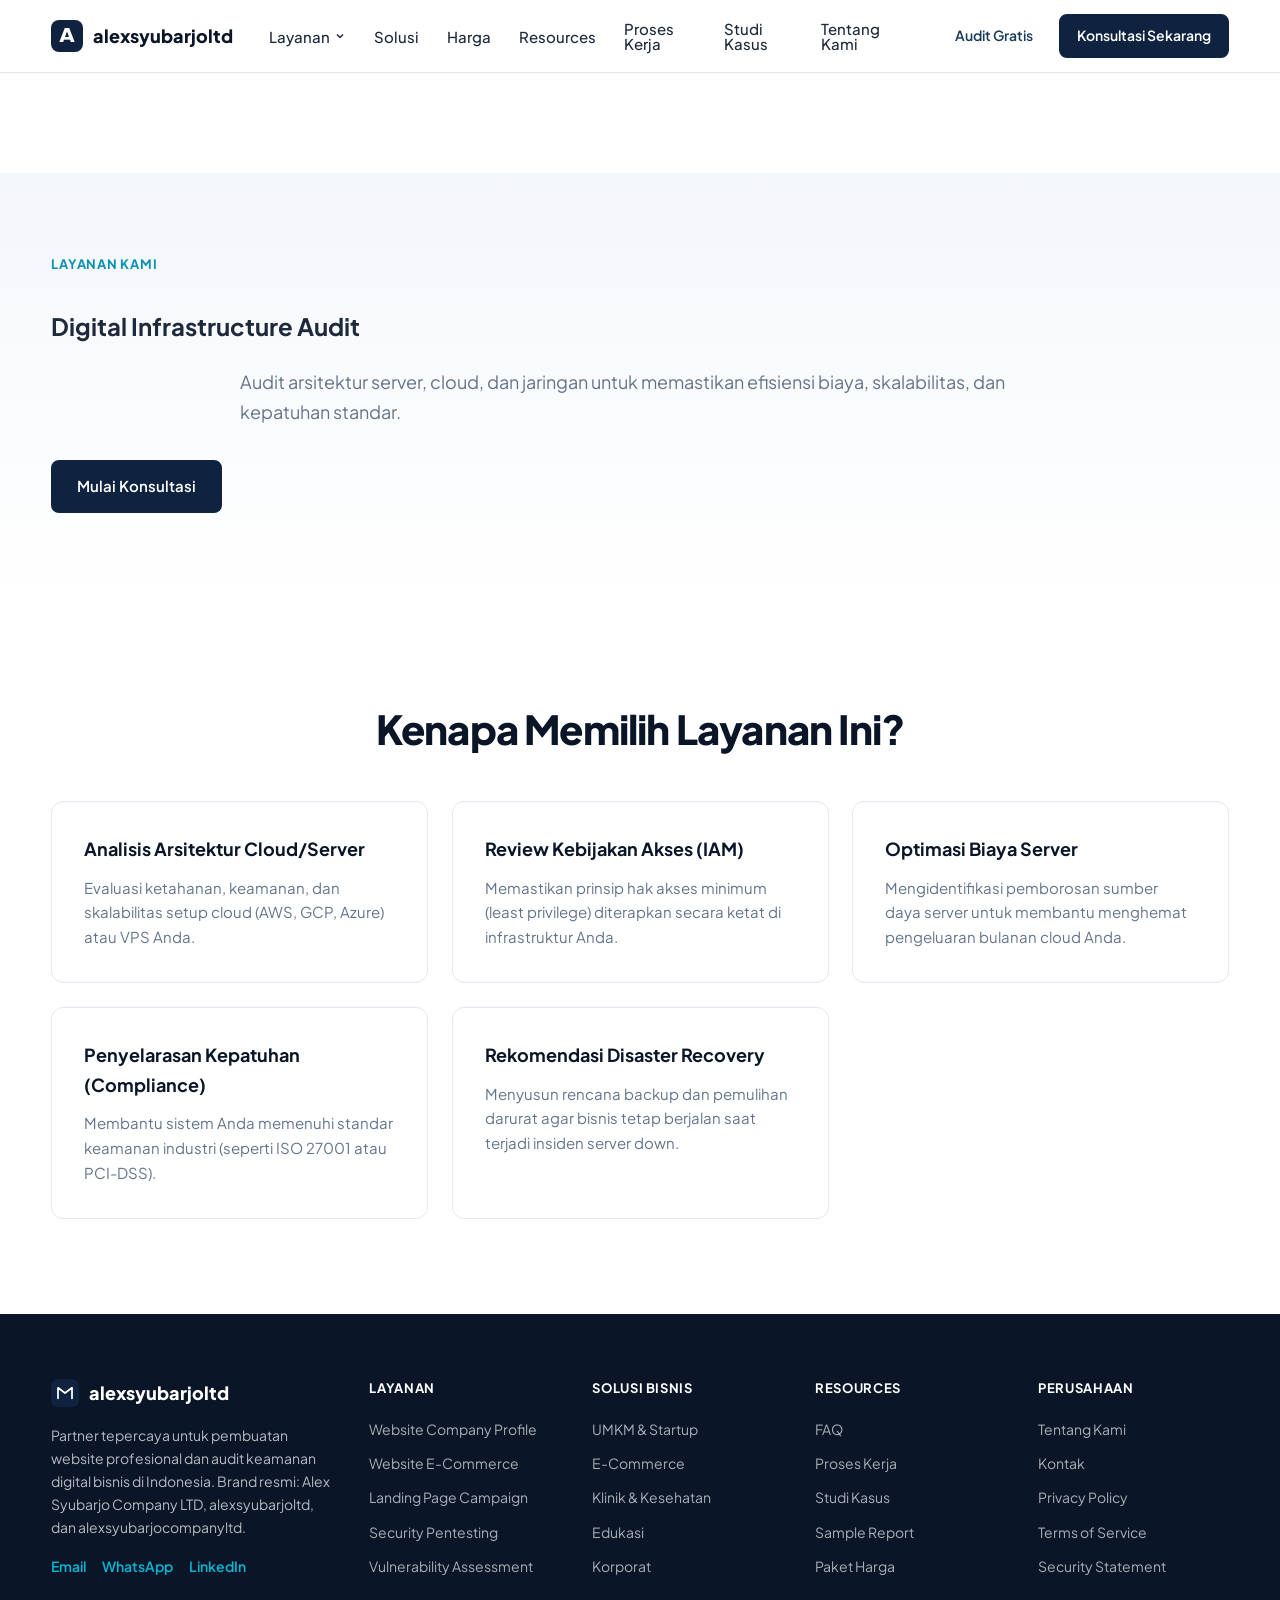
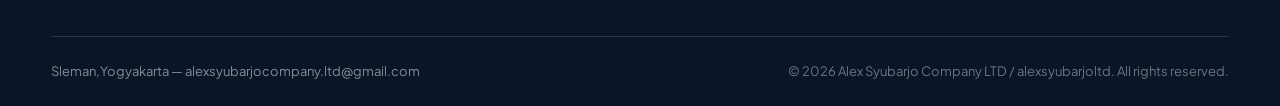
==== commit 9b825e21: "style: refine service card titles, descriptions, and feature lists for symmetry" ====
--- a/audit-infrastruktur.html
+++ b/audit-infrastruktur.html
@@ -3,7 +3,7 @@
 <head>
   <meta charset="UTF-8" />
   <meta name="viewport" content="width=device-width, initial-scale=1.0" />
-  <title>Audit Infrastruktur Digital — alexsyubarjoltd</title>
+  <title>Digital Infrastructure Audit — alexsyubarjoltd</title>
   <link rel="preconnect" href="https://fonts.googleapis.com" />
   <link rel="preconnect" href="https://fonts.gstatic.com" crossorigin />
   <link href="https://fonts.googleapis.com/css2?family=Plus+Jakarta+Sans:wght@400;500;600;700;800&display=swap" rel="stylesheet" />
@@ -85,8 +85,8 @@
     <section class="section section-alt hero">
       <div class="container center">
         <span class="eyebrow">Layanan Kami</span>
-        <h1>Audit Infrastruktur Digital</h1>
-        <p class="hero-sub" style="margin: 0 auto; max-width: 800px;">Evaluasi mendalam terhadap arsitektur server, konfigurasi jaringan, dan setup cloud untuk memastikan efisiensi dan kepatuhan standar industri.</p>
+        <h1>Digital Infrastructure Audit</h1>
+        <p class="hero-sub" style="margin: 0 auto; max-width: 800px;">Audit arsitektur server, cloud, dan jaringan untuk memastikan efisiensi biaya, skalabilitas, dan kepatuhan standar.</p>
         <div style="margin-top: 32px;">
            <a href="index.html#kontak" class="btn btn-primary">Mulai Konsultasi</a>
         </div>
@@ -138,7 +138,8 @@
           </span>
           <span class="logo-text">alexsyubarjoltd</span>
         </a>
-        <p>Partner tepercaya untuk pembuatan website profesional dan audit keamanan digital bisnis di Indonesia.</p>
+        <p>Partner tepercaya untuk pembuatan website profesional dan audit keamanan digital bisnis di Indonesia.
+          Brand resmi: Alex Syubarjo Company LTD, alexsyubarjoltd, dan alexsyubarjocompanyltd.</p>
         <div class="footer-social">
           <a href="mailto:hello@nexusforge.id" aria-label="Email">Email</a>
           <a href="https://wa.me/6287805718296" target="_blank" rel="noopener" aria-label="WhatsApp">WhatsApp</a>
@@ -188,7 +189,7 @@
     </div>
     <div class="container footer-bottom">
       <address>Sleman,Yogyakarta — alexsyubarjocompany.ltd@gmail.com </address>
-      <p>&copy; <span id="year"></span> alexsyubarjoltd. All rights reserved.</p>
+      <p>&copy; <span id="year"></span> Alex Syubarjo Company LTD / alexsyubarjoltd. All rights reserved.</p>
     </div>
   </footer>
 
@@ -196,4 +197,4 @@
 </body>
 
 
-</html>
+</html>
